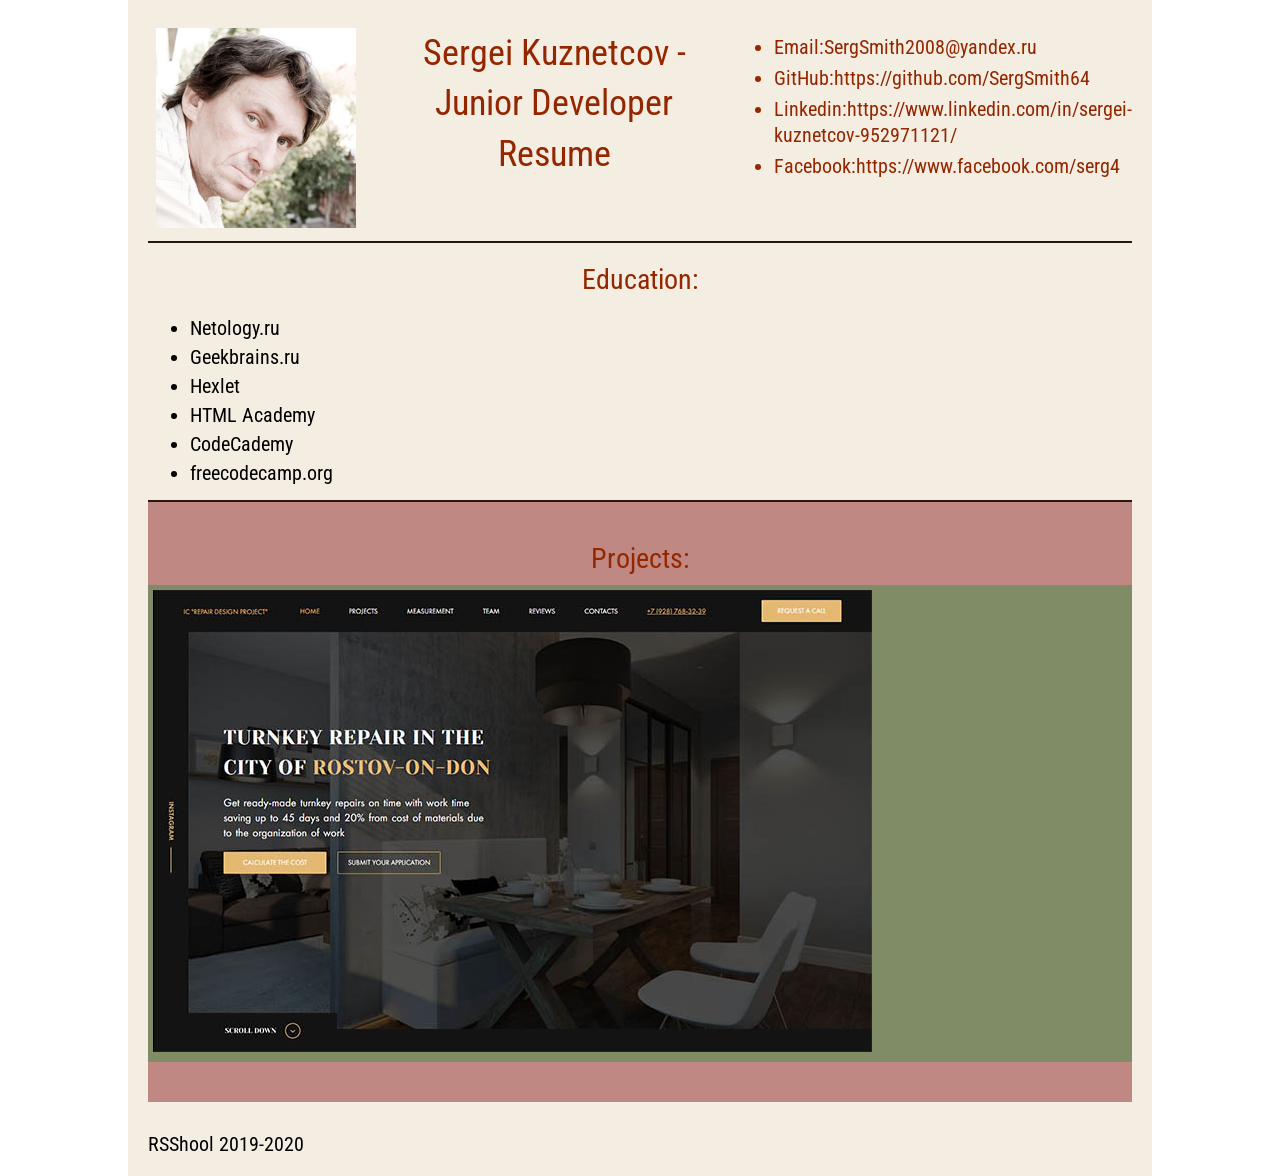
==== index.html @ 034b29c7 "feat: add screens" ====
<!DOCTYPE html>
<html lang="ru">
<head>
  <meta charset="UTF-8">
  <meta name="viewport" content="width=device-width, initial-scale=1.0">
  <meta http-equiv="X-UA-Compatible" content="ie=edge">
  <title>Portfolio | Sergei Kuznetcov</title>
  <link href="https://fonts.googleapis.com/css?family=Roboto+Condensed&display=swap" rel="stylesheet">
  <link rel="stylesheet" href="./style.css">
</head>
<body>

  <div class="container">
      <header>
          <div class="header__photo">
            <img src="./assets/img/Iam__GIT.jpg" alt="Sergei Kuznetcov" width="200" height="200">
          </div>
      
          <h1>Sergei Kuznetcov - Junior Developer Resume</h1>
          <div class="header__contact">
            <ul>
                <li><p>Email:<span>SergSmith2008@yandex.ru</span></p></li>
                <li><p>GitHub:<span>https://github.com/SergSmith64</span></p></li>
                <li><p>Linkedin:<span>https://www.linkedin.com/in/sergei-kuznetcov-952971121/</span></p></li>
                <li><p>Facebook:<span>https://www.facebook.com/serg4</span></p></li>
            </ul>
          </div>
        </header>
        <main>
          <section>
            <h2>Education:</h2>
            <ul>
              <li>Netology.ru</li>
              <li>Geekbrains.ru</li>
              <li>Hexlet</li>
              <li>HTML Academy</li>
              <li>CodeCademy</li>
              <li>freecodecamp.org</li>
            </ul>
          </section>
          <section class="project-wrapper">
            <h2>Projects:</h2>
            <div class="project-wrapper__item">
              <img src="./assets/img/repair-screen-719px.jpg" alt="screen">
              <!-- <img src="./assets/img/theyalow-screen-719px.jpg" alt="screen"> -->
            </div>

          </section>
        </main>
        <footer>
          RSShool 2019-2020
        </footer>
  </div>

  
</body>
</html>
---- style.css ----
* {
  margin: 0;
  padding: 0;
}

body {
  position: relative;
  font-size: 20px;
  font-family: 'Roboto Condensed', sans-serif;
}

a {
  color: #942700;
  text-decoration: none;
  font-weight: bold;
}

h1,
h2 {
  font-family: "Roboto Condensed", sans-serif;
  font-weight: normal;
  text-align: center;
  padding-top: 20px;
  padding-bottom: 10px;
  color: #942700;
}

h1 {
  font-size: 36px;
  padding-left: 12px;
  padding-top: 28px;
  line-height: 1.4;
}

h2 {
  font-size: 28px;
  padding-top: 20px;
}

.container {
  -webkit-box-sizing: border-box;
          box-sizing: border-box;
  max-width: 1024px;
  margin: 0 auto;
  padding: 0 20px;
  background-color: #f3ede2;
}

header {
  display: -webkit-box;
  display: -ms-flexbox;
  display: flex;
}

header li {
  color: #942700;
  line-height: 1.3;
}

.header__photo {
  padding: 8px;
  padding-top: 28px;
  margin-right: 0;
}

.header__contact {
  padding-top: 24px;
}

ul {
  padding: 10px 0 10px 42px;
}

li {
  margin-bottom: 5px;
}

section {
  padding-top: 0px;
  border-top: 2px solid #29160f;
}

.project-wrapper {
  padding-top: 20px;
  padding-bottom: 40px;
  background-color: rgba(131, 21, 21, 0.467);
}

.project-wrapper__item {
  padding: 5px;
  background-color: rgba(34, 146, 59, 0.404);
}

footer {
  padding-top: 30px;
  padding-bottom: 20px;
}
/*# sourceMappingURL=style.css.map */
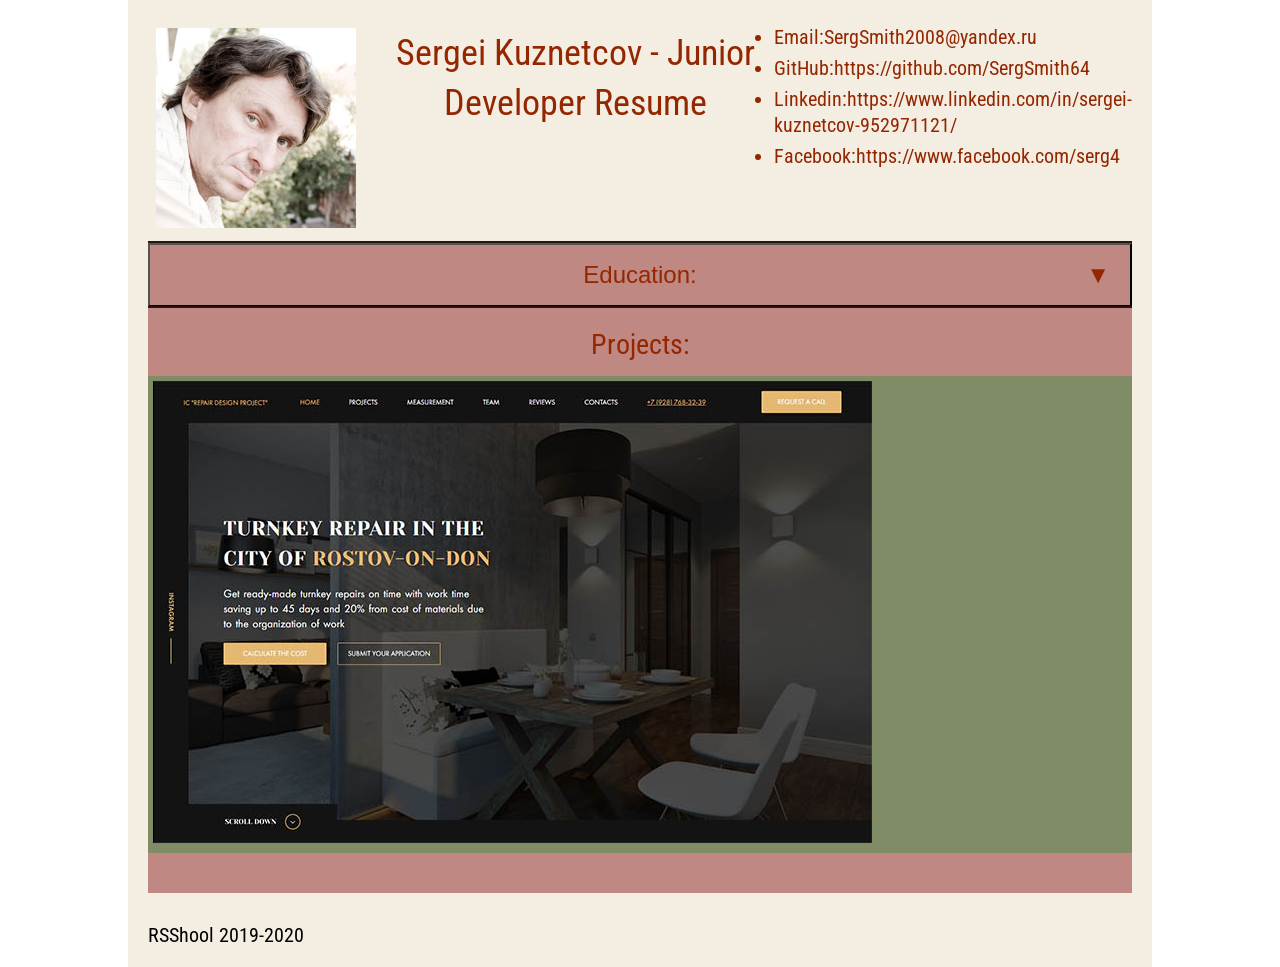
==== commit 1230b82b: "feat: add collapse list" ====
--- a/index.html
+++ b/index.html
@@ -11,6 +11,7 @@
 <body>
 
   <div class="container">
+
       <header>
           <div class="header__photo">
             <img src="./assets/img/Iam__GIT.jpg" alt="Sergei Kuznetcov" width="200" height="200">
@@ -26,20 +27,25 @@
             </ul>
           </div>
         </header>
+
         <main>
-          <section>
-            <h2>Education:</h2>
-            <ul>
-              <li>Netology.ru</li>
-              <li>Geekbrains.ru</li>
-              <li>Hexlet</li>
-              <li>HTML Academy</li>
-              <li>CodeCademy</li>
-              <li>freecodecamp.org</li>
-            </ul>
+
+          <section class="education-wrapper">
+            <button id="top_btn" class="education-btn">Education:</button>
+            <div id="list_collapse" class="education-list-show">
+              <ul class="education-list">
+                <li>Netology.ru</li>
+                <li>Geekbrains.ru</li>
+                <li>Hexlet</li>
+                <li>HTML Academy</li>
+                <li>CodeCademy</li>
+                <li>freecodecamp.org</li>
+              </ul>
+            </div>
           </section>
+
           <section class="project-wrapper">
-            <h2>Projects:</h2>
+              <h2>Projects:</h2>
             <div class="project-wrapper__item">
               <img src="./assets/img/repair-screen-719px.jpg" alt="screen">
               <!-- <img src="./assets/img/theyalow-screen-719px.jpg" alt="screen"> -->
@@ -47,11 +53,9 @@
 
           </section>
         </main>
-        <footer>
-          RSShool 2019-2020
-        </footer>
+        <footer>RSShool 2019-2020</footer>
   </div>
 
-  
+  <script src="./index.js"></script>
 </body>
 </html>
--- a/style.css
+++ b/style.css
@@ -20,8 +20,7 @@
   font-family: "Roboto Condensed", sans-serif;
   font-weight: normal;
   text-align: center;
-  padding-top: 20px;
-  padding-bottom: 10px;
+  padding-bottom: 15px;
   color: #942700;
 }
 
@@ -34,7 +33,7 @@
 
 h2 {
   font-size: 28px;
-  padding-top: 20px;
+  padding-top: 0;
 }
 
 .container {
@@ -67,10 +66,6 @@
   padding-top: 24px;
 }
 
-ul {
-  padding: 10px 0 10px 42px;
-}
-
 li {
   margin-bottom: 5px;
 }
@@ -78,6 +73,68 @@
 section {
   padding-top: 0px;
   border-top: 2px solid #29160f;
+}
+
+.education-btn {
+  position: relative;
+  background-color: rgba(131, 21, 21, 0.467);
+  color: #942700;
+  cursor: pointer;
+  padding: 16px;
+  width: 100%;
+  font-size: 24px;
+  text-align: center;
+  bottom: none;
+  border-bottom: 1px solid #000;
+  outline: none;
+  -webkit-transition: 1.3s;
+  transition: 1.3s;
+}
+
+.education-btn:hover {
+  background-color: rgba(97, 11, 11, 0.63);
+}
+
+.education-btn::after {
+  position: absolute;
+  right: 20px;
+  content: "\25BC";
+}
+
+.active {
+  background-color: rgba(156, 16, 16, 0.467);
+}
+
+.active::after {
+  content: "\25B2";
+}
+
+.education-list {
+  list-style: none;
+  width: 100%;
+  margin: 0;
+  padding: 0;
+}
+
+.education-list li {
+  margin: 0;
+  padding: 16px;
+}
+
+.education-list li:nth-child(2n) {
+  background-color: lightyellow;
+}
+
+.education-list-show {
+  padding: 0;
+  display: none;
+  overflow: hidden;
+}
+
+.show {
+  display: -webkit-box;
+  display: -ms-flexbox;
+  display: flex;
 }
 
 .project-wrapper {
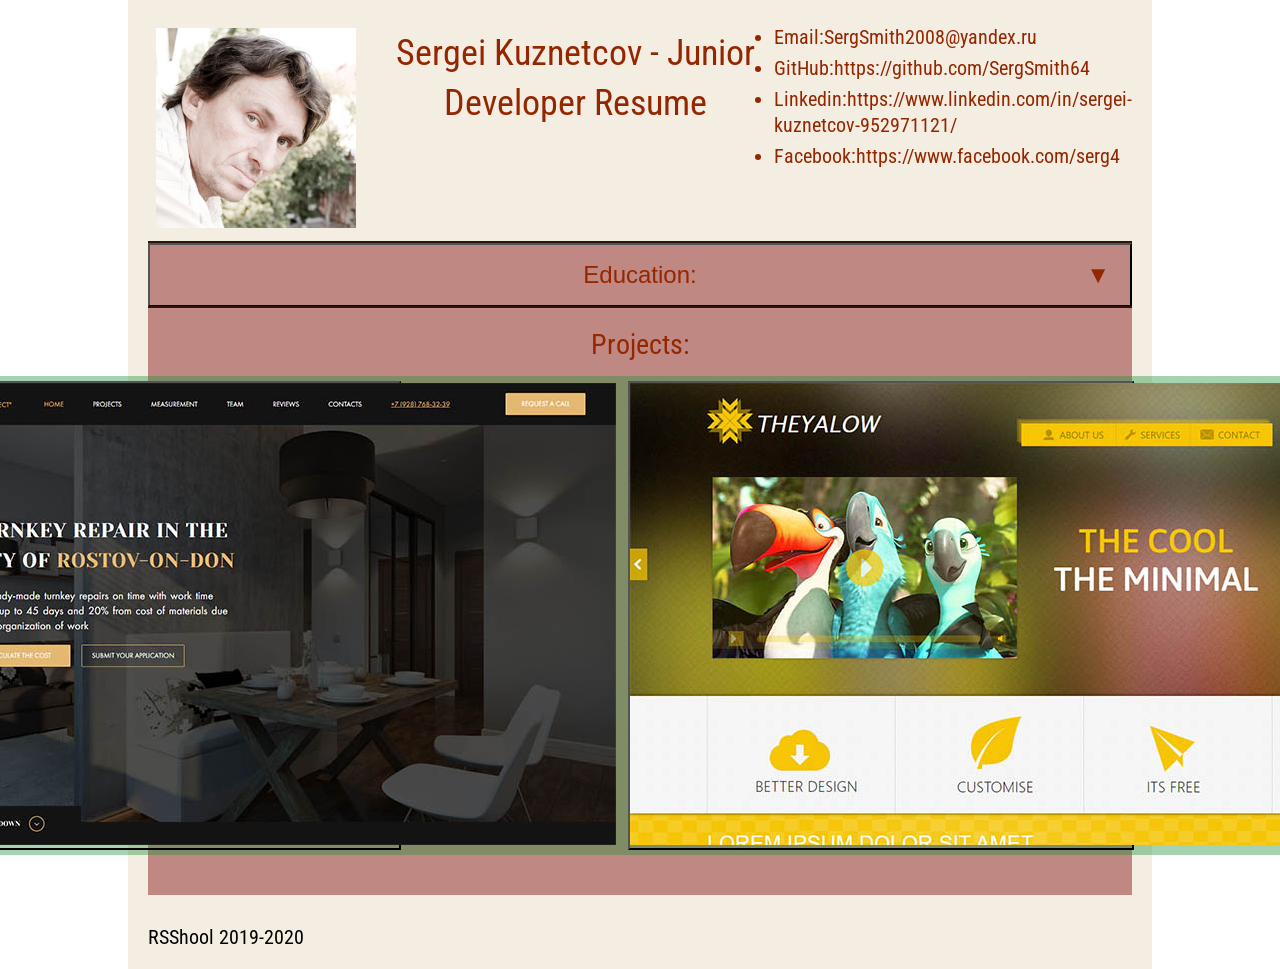
==== commit ca88e894: "feat: add 2 screen pics" ====
--- a/index.html
+++ b/index.html
@@ -45,13 +45,34 @@
           </section>
 
           <section class="project-wrapper">
+
               <h2>Projects:</h2>
-            <div class="project-wrapper__item">
-              <img src="./assets/img/repair-screen-719px.jpg" alt="screen">
-              <!-- <img src="./assets/img/theyalow-screen-719px.jpg" alt="screen"> -->
-            </div>
+
+
+              <div id="swipezone" class="slider_wrap"><!-- slider_wrap-->
+
+
+                <div class="project-wrapper__item">
+                  <button class="project-slider_btn" id="repair_btn">
+                    <img src="./assets/img/repair-screen-719px.jpg" alt="screen">
+                  </button>
+                </div>
+
+
+                <div class="project-wrapper__item">
+                  <button class="project-slider_btn" id="theyal_btn">
+                    <img src="./assets/img/theyalow-screen-719px.jpg" alt="screen">
+                  </button>
+                </div>
+
+                <a class="project-prev" onclick="plusSlides(-1)">&#10094;</a>
+                <a class="project-next" onclick="plusSlides(1)">&#10095;</a>
+
+            </div><!-- /slider_wrap ________-->
 
           </section>
+
+
         </main>
         <footer>RSShool 2019-2020</footer>
   </div>
--- a/style.css
+++ b/style.css
@@ -148,8 +148,95 @@
   background-color: rgba(34, 146, 59, 0.404);
 }
 
+.project-slider_btn {
+  width: 70%;
+  height: 100%;
+  bottom: 0;
+  outline: 0;
+  background-color: transparent;
+  cursor: pointer;
+}
+
+.project-slider_btn:hover {
+  opacity: 0.7;
+}
+
+.slider_wrap {
+  position: relative;
+  width: 100%;
+  margin: auto;
+  display: -webkit-box;
+  display: -ms-flexbox;
+  display: flex;
+  -webkit-box-pack: center;
+      -ms-flex-pack: center;
+          justify-content: center;
+}
+
+.project-slider {
+  width: 84%;
+  display: none;
+}
+
+.project_next,
+.project_prev {
+  position: absolute;
+  top: 0;
+  height: 100%;
+  width: 8%;
+  display: -webkit-box;
+  display: -ms-flexbox;
+  display: flex;
+  -webkit-box-pack: center;
+      -ms-flex-pack: center;
+          justify-content: center;
+  -webkit-box-align: center;
+      -ms-flex-align: center;
+          align-items: center;
+  color: red;
+  font-size: 24px;
+  background-color: blue;
+  cursor: pointer;
+}
+
+.project_next:hover,
+.project_prev:hover {
+  background-color: red;
+}
+
+.project_next {
+  right: 0;
+}
+
+.project_prev {
+  left: 0;
+}
+
 footer {
   padding-top: 30px;
   padding-bottom: 20px;
 }
+
+@media screen and (max-width: 768px) {
+  .project_next,
+  .project_prev {
+    display: none;
+  }
+}
+
+@media screen and (max-width: 768px) {
+  .project-slider {
+    width: 100%;
+    -webkit-box-orient: vertical;
+    -webkit-box-direction: normal;
+        -ms-flex-direction: column;
+            flex-direction: column;
+  }
+}
+
+@media screen and (max-width: 768px) {
+  .project-slider_btn {
+    width: 100%;
+  }
+}
 /*# sourceMappingURL=style.css.map */
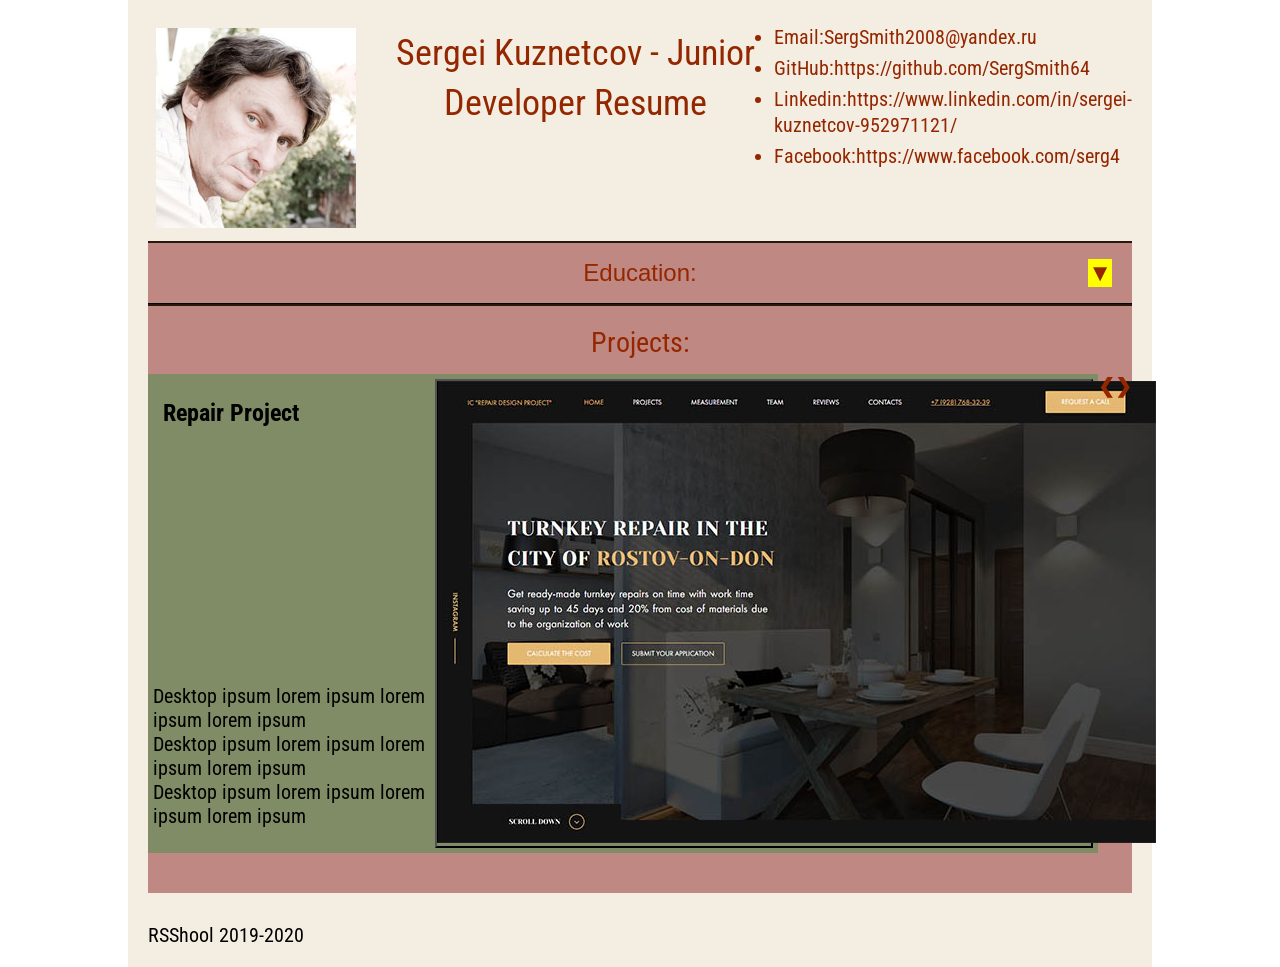
==== commit 5f503d3e: "fix: add changes visible fade: none vs flex" ====
--- a/index.html
+++ b/index.html
@@ -52,14 +52,34 @@
               <div id="swipezone" class="slider_wrap"><!-- slider_wrap-->
 
 
-                <div class="project-wrapper__item">
+                <div class="project-wrapper__item fade">
+                  <div class="proj-slider-descr">
+                    <div class="proj-slider-descr_title">
+                        Repair Project <button class="sw_button" id="sw_btn_1">Show<br>description</button>
+                    </div>
+                    <div class="proj-slider-descr_text">
+                        <p>Desktop ipsum lorem ipsum lorem ipsum lorem ipsum</p>
+                        <p>Desktop ipsum lorem ipsum lorem ipsum lorem ipsum</p>
+                        <p>Desktop ipsum lorem ipsum lorem ipsum lorem ipsum</p>
+                    </div>
+                  </div>
                   <button class="project-slider_btn" id="repair_btn">
                     <img src="./assets/img/repair-screen-719px.jpg" alt="screen">
                   </button>
                 </div>
 
 
-                <div class="project-wrapper__item">
+                <div class="project-wrapper__item fade">
+                  <div class="proj-slider-descr">
+                      <div class="proj-slider-descr_title">
+                          Theyalow Project <button class="sw_button" id="sw_btn_2">Show<br>description</button>
+                      </div>
+                      <div class="proj-slider-descr_text">
+                          <p>Desktop ipsum lorem ipsum lorem ipsum lorem ipsum</p>
+                          <p>Desktop ipsum lorem ipsum lorem ipsum lorem ipsum</p>
+                          <p>Desktop ipsum lorem ipsum lorem ipsum lorem ipsum</p>
+                      </div>
+                  </div>
                   <button class="project-slider_btn" id="theyal_btn">
                     <img src="./assets/img/theyalow-screen-719px.jpg" alt="screen">
                   </button>
@@ -75,6 +95,13 @@
 
         </main>
         <footer>RSShool 2019-2020</footer>
+        <!-- </main> -->
+  </div>
+
+  <div class="iframe-wrap" id="iwrap">
+    <iframe class="iframe" id="iframe" frameborder="0"></iframe>
+    <button class="iframe-button" id="back-button">Back</button>
+    <button class="iframe-button" id="mode-button">Desktop</button>
   </div>
 
   <script src="./index.js"></script>
--- a/style.css
+++ b/style.css
@@ -84,7 +84,7 @@
   width: 100%;
   font-size: 24px;
   text-align: center;
-  bottom: none;
+  border: none;
   border-bottom: 1px solid #000;
   outline: none;
   -webkit-transition: 1.3s;
@@ -99,6 +99,7 @@
   position: absolute;
   right: 20px;
   content: "\25BC";
+  background-color: yellow;
 }
 
 .active {
@@ -176,6 +177,49 @@
 .project-slider {
   width: 84%;
   display: none;
+}
+
+.proj-slider-descr {
+  width: 30%;
+  padding: 20px 0;
+  display: -webkit-box;
+  display: -ms-flexbox;
+  display: flex;
+  -webkit-box-orient: vertical;
+  -webkit-box-direction: normal;
+      -ms-flex-direction: column;
+          flex-direction: column;
+  -webkit-box-pack: justify;
+      -ms-flex-pack: justify;
+          justify-content: space-between;
+}
+
+.proj-slider-descr_title {
+  display: -webkit-box;
+  display: -ms-flexbox;
+  display: flex;
+  -webkit-box-pack: justify;
+      -ms-flex-pack: justify;
+          justify-content: space-between;
+  -webkit-box-align: center;
+      -ms-flex-align: center;
+          align-items: center;
+  padding: 0 10px;
+  font-size: 24px;
+  font-weight: bold;
+}
+
+.descr_show {
+  display: block;
+}
+
+.sw_button {
+  display: inline-block;
+  padding: 5px 10px;
+  height: 90%;
+  border: 2px solid red;
+  outline: none;
+  cursor: pointer;
 }
 
 .project_next,
@@ -217,6 +261,74 @@
   padding-bottom: 20px;
 }
 
+.iframe-wrap {
+  position: absolute;
+  top: 0;
+  left: 0;
+  width: 100%;
+  min-height: 100%;
+  background-color: pink;
+  display: none;
+  -webkit-box-pack: center;
+      -ms-flex-pack: center;
+          justify-content: center;
+}
+
+.iframe {
+  width: 100%;
+  min-height: 100%;
+}
+
+.iframe-button {
+  position: fixed;
+  width: 120px;
+  height: 60px;
+  right: 60px;
+  font-size: 24px;
+  font-weight: bold;
+  border: 1px solid green;
+  background-color: orange;
+  border-radius: 10%;
+  cursor: pointer;
+}
+
+.iframe-button:hover {
+  opacity: 0.7;
+}
+
+#mode-button {
+  bottom: 160px;
+}
+
+#back-button {
+  bottom: 60px;
+}
+
+.fade {
+  -webkit-animation-name: fade;
+          animation-name: fade;
+  -webkit-animation-duration: 1.5s;
+          animation-duration: 1.5s;
+}
+
+@-webkit-keyframes fade {
+  from {
+    opacity: .4;
+  }
+  to {
+    opacity: 1;
+  }
+}
+
+@keyframes fade {
+  from {
+    opacity: .4;
+  }
+  to {
+    opacity: 1;
+  }
+}
+
 @media screen and (max-width: 768px) {
   .project_next,
   .project_prev {
@@ -239,4 +351,22 @@
     width: 100%;
   }
 }
+
+@media screen and (max-width: 768px) {
+  #mode-button {
+    display: none;
+  }
+}
+
+@media screen and (max-width: 768px) {
+  .proj-slider-descr {
+    width: 100%;
+  }
+}
+
+@media screen and (min-width: 769px) {
+  .sw_button {
+    display: none;
+  }
+}
 /*# sourceMappingURL=style.css.map */
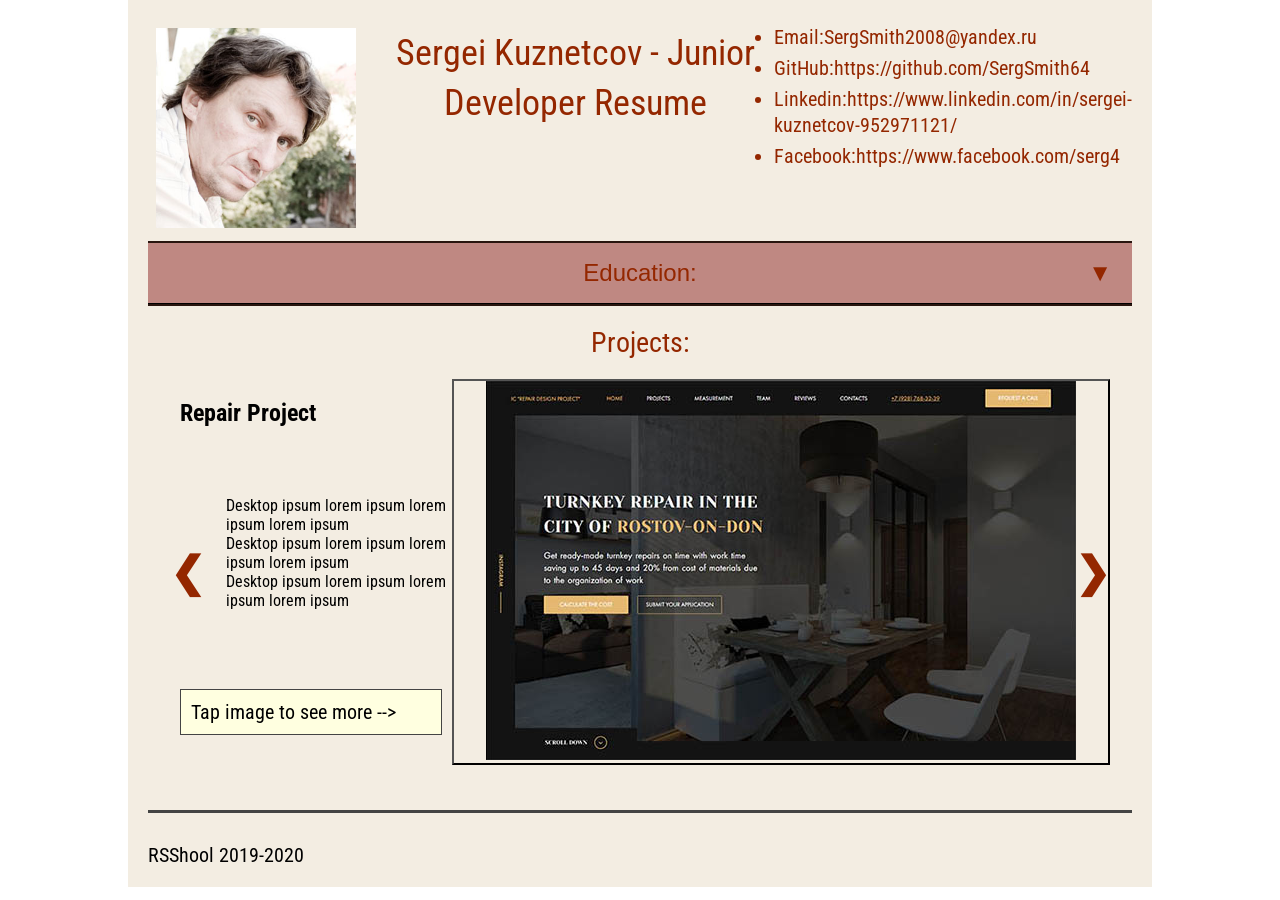
==== commit 15bb9c59: "feat: add change to theyalow and reoair-design" ====
--- a/index.html
+++ b/index.html
@@ -62,6 +62,14 @@
                         <p>Desktop ipsum lorem ipsum lorem ipsum lorem ipsum</p>
                         <p>Desktop ipsum lorem ipsum lorem ipsum lorem ipsum</p>
                     </div>
+                    <div class="proj-slider-descr_mob" id="descr_1">
+                        <p>Mobile ipsum lorem ipsum lorem ipsum lorem ipsum</p>
+                        <p>Mobile ipsum lorem ipsum lorem ipsum lorem ipsum</p>
+                        <p>Mobile ipsum lorem ipsum lorem ipsum lorem ipsum</p>
+                    </div>
+
+                    <div class="proj-slider-descr-tap">Tap image to see more --></div>
+
                   </div>
                   <button class="project-slider_btn" id="repair_btn">
                     <img src="./assets/img/repair-screen-719px.jpg" alt="screen">
@@ -79,6 +87,15 @@
                           <p>Desktop ipsum lorem ipsum lorem ipsum lorem ipsum</p>
                           <p>Desktop ipsum lorem ipsum lorem ipsum lorem ipsum</p>
                       </div>
+                      <div class="proj-slider-descr_mob" id="descr_2">
+                          <p>Mobile ipsum lorem ipsum lorem ipsum lorem ipsum</p>
+                          <p>Mobile ipsum lorem ipsum lorem ipsum lorem ipsum</p>
+                          <p>Mobile ipsum lorem ipsum lorem ipsum lorem ipsum</p>
+                          <p>Mobile ipsum lorem ipsum lorem ipsum lorem ipsum</p>
+                      </div>
+
+                      <div class="proj-slider-descr-tap">Tap image to see more --></div>
+
                   </div>
                   <button class="project-slider_btn" id="theyal_btn">
                     <img src="./assets/img/theyalow-screen-719px.jpg" alt="screen">
--- a/style.css
+++ b/style.css
@@ -99,7 +99,6 @@
   position: absolute;
   right: 20px;
   content: "\25BC";
-  background-color: yellow;
 }
 
 .active {
@@ -141,25 +140,27 @@
 .project-wrapper {
   padding-top: 20px;
   padding-bottom: 40px;
-  background-color: rgba(131, 21, 21, 0.467);
 }
 
 .project-wrapper__item {
   padding: 5px;
-  background-color: rgba(34, 146, 59, 0.404);
 }
 
 .project-slider_btn {
   width: 70%;
   height: 100%;
   bottom: 0;
-  outline: 0;
+  outline: none;
   background-color: transparent;
   cursor: pointer;
 }
 
 .project-slider_btn:hover {
   opacity: 0.7;
+}
+
+.project-slider_btn button {
+  border: 3px solid green;
 }
 
 .slider_wrap {
@@ -177,6 +178,10 @@
 .project-slider {
   width: 84%;
   display: none;
+}
+
+.project-slider img {
+  width: 100%;
 }
 
 .proj-slider-descr {
@@ -192,6 +197,17 @@
   -webkit-box-pack: justify;
       -ms-flex-pack: justify;
           justify-content: space-between;
+}
+
+.proj-slider-descr_text {
+  font-size: 16px;
+  margin-left: 20%;
+}
+
+.proj-slider-descr_mob {
+  padding-left: 10px;
+  font-size: 16px;
+  display: none;
 }
 
 .proj-slider-descr_title {
@@ -209,8 +225,49 @@
   font-weight: bold;
 }
 
+.proj-slider-descr-tap {
+  margin: 10px;
+  padding: 10px;
+  border: 1px solid #444;
+  background-color: lightyellow;
+}
+
 .descr_show {
   display: block;
+}
+
+.project-prev,
+.project-next {
+  position: absolute;
+  top: 0;
+  height: 100%;
+  width: 8%;
+  display: -webkit-box;
+  display: -ms-flexbox;
+  display: flex;
+  -webkit-box-pack: center;
+      -ms-flex-pack: center;
+          justify-content: center;
+  -webkit-box-align: center;
+      -ms-flex-align: center;
+          align-items: center;
+  color: #942700;
+  font-size: 42px;
+  -webkit-transition: 0.6s ease;
+  transition: 0.6s ease;
+  cursor: pointer;
+  -webkit-user-select: none;
+     -moz-user-select: none;
+      -ms-user-select: none;
+          user-select: none;
+}
+
+.project-prev {
+  left: 0;
+}
+
+.project-next {
+  right: 0;
 }
 
 .sw_button {
@@ -259,6 +316,7 @@
 footer {
   padding-top: 30px;
   padding-bottom: 20px;
+  border-top: 3px solid #444;
 }
 
 .iframe-wrap {
@@ -267,7 +325,7 @@
   left: 0;
   width: 100%;
   min-height: 100%;
-  background-color: pink;
+  background-color: #FFF;
   display: none;
   -webkit-box-pack: center;
       -ms-flex-pack: center;
@@ -284,11 +342,11 @@
   width: 120px;
   height: 60px;
   right: 60px;
-  font-size: 24px;
+  font-size: 22px;
   font-weight: bold;
-  border: 1px solid green;
-  background-color: orange;
-  border-radius: 10%;
+  border: 2px solid #942700;
+  background-color: lightyellow;
+  border-radius: 5px;
   cursor: pointer;
 }
 
@@ -369,4 +427,71 @@
     display: none;
   }
 }
+
+@media screen and (max-width: 768px) {
+  .proj-slider-descr_text {
+    display: none;
+  }
+}
+
+@media screen and (min-width: 769px) {
+  .proj-slider-descr_mob {
+    display: none;
+  }
+}
+
+@media screen and (max-width: 768px) {
+  .project-prev,
+  .project-next {
+    display: none;
+  }
+}
+
+@media screen and (max-width: 1024px) {
+  h1 {
+    font-size: 28px;
+    margin-left: 8px;
+    margin-right: 8px;
+  }
+}
+
+@media screen and (max-width: 894px) {
+  h1 {
+    font-size: 26px;
+  }
+}
+
+.proj-slider-text {
+  color: #FFF;
+  font-size: 15px;
+  padding: 8px 12px;
+  position: absolute;
+  bottom: 8px;
+  width: 100%;
+  text-align: center;
+}
+
+.numbertext {
+  color: #fffffff;
+  font-size: 12px;
+  padding: 8px 12px;
+  position: absolute;
+  top: 0;
+}
+
+.dot {
+  cursor: pointer;
+  height: 15px;
+  width: 15px;
+  margin: 0 2px;
+  background-color: #EEE;
+  border-radius: 50%;
+  display: inline-block;
+  -webkit-transition: background-color 0.6s ease;
+  transition: background-color 0.6s ease;
+}
+
+.dot:hover {
+  background-color: #cccccc;
+}
 /*# sourceMappingURL=style.css.map */
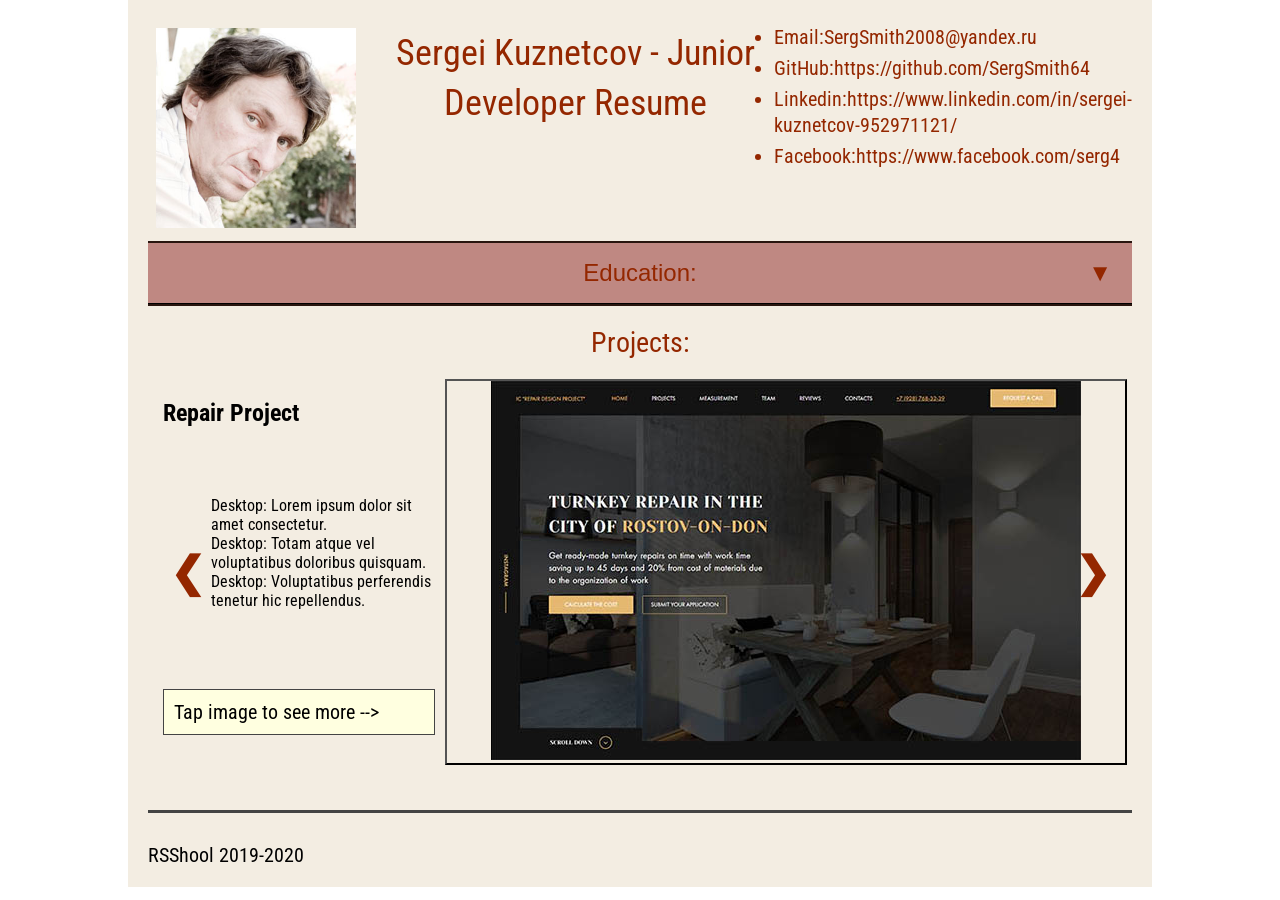
==== commit 82886ae1: "fix: text" ====
--- a/index.html
+++ b/index.html
@@ -58,14 +58,14 @@
                         Repair Project <button class="sw_button" id="sw_btn_1">Show<br>description</button>
                     </div>
                     <div class="proj-slider-descr_text">
-                        <p>Desktop ipsum lorem ipsum lorem ipsum lorem ipsum</p>
-                        <p>Desktop ipsum lorem ipsum lorem ipsum lorem ipsum</p>
-                        <p>Desktop ipsum lorem ipsum lorem ipsum lorem ipsum</p>
+                        <p>Desktop: Lorem ipsum dolor sit amet consectetur.</p>
+                        <p>Desktop: Totam atque vel voluptatibus doloribus quisquam.</p>
+                        <p>Desktop: Voluptatibus perferendis tenetur hic repellendus.</p>
                     </div>
                     <div class="proj-slider-descr_mob" id="descr_1">
-                        <p>Mobile ipsum lorem ipsum lorem ipsum lorem ipsum</p>
-                        <p>Mobile ipsum lorem ipsum lorem ipsum lorem ipsum</p>
-                        <p>Mobile ipsum lorem ipsum lorem ipsum lorem ipsum</p>
+                        <p>Mobile: Ipsum lorem ipsum lorem ipsum lorem ipsum</p>
+                        <p>Mobile: Ut voluptatum molestias odio consequatur temporibus.</p>
+                        <p>Mobile: Doloremque sunt vel repellat tempora maiores.</p>
                     </div>
 
                     <div class="proj-slider-descr-tap">Tap image to see more --></div>
@@ -83,15 +83,14 @@
                           Theyalow Project <button class="sw_button" id="sw_btn_2">Show<br>description</button>
                       </div>
                       <div class="proj-slider-descr_text">
-                          <p>Desktop ipsum lorem ipsum lorem ipsum lorem ipsum</p>
-                          <p>Desktop ipsum lorem ipsum lorem ipsum lorem ipsum</p>
-                          <p>Desktop ipsum lorem ipsum lorem ipsum lorem ipsum</p>
+                        <p>Desktop: Lorem ipsum dolor sit amet consectetur.</p>
+                        <p>Desktop: Totam atque vel voluptatibus doloribus quisquam.</p>
+                        <p>Desktop: Voluptatibus perferendis tenetur hic repellendus.</p>
                       </div>
                       <div class="proj-slider-descr_mob" id="descr_2">
-                          <p>Mobile ipsum lorem ipsum lorem ipsum lorem ipsum</p>
-                          <p>Mobile ipsum lorem ipsum lorem ipsum lorem ipsum</p>
-                          <p>Mobile ipsum lorem ipsum lorem ipsum lorem ipsum</p>
-                          <p>Mobile ipsum lorem ipsum lorem ipsum lorem ipsum</p>
+                        <p>Mobile: Ipsum lorem ipsum lorem ipsum lorem ipsum</p>
+                        <p>Mobile: Ut voluptatum molestias odio consequatur temporibus.</p>
+                        <p>Mobile: Doloremque sunt vel repellat tempora maiores.</p>
                       </div>
 
                       <div class="proj-slider-descr-tap">Tap image to see more --></div>
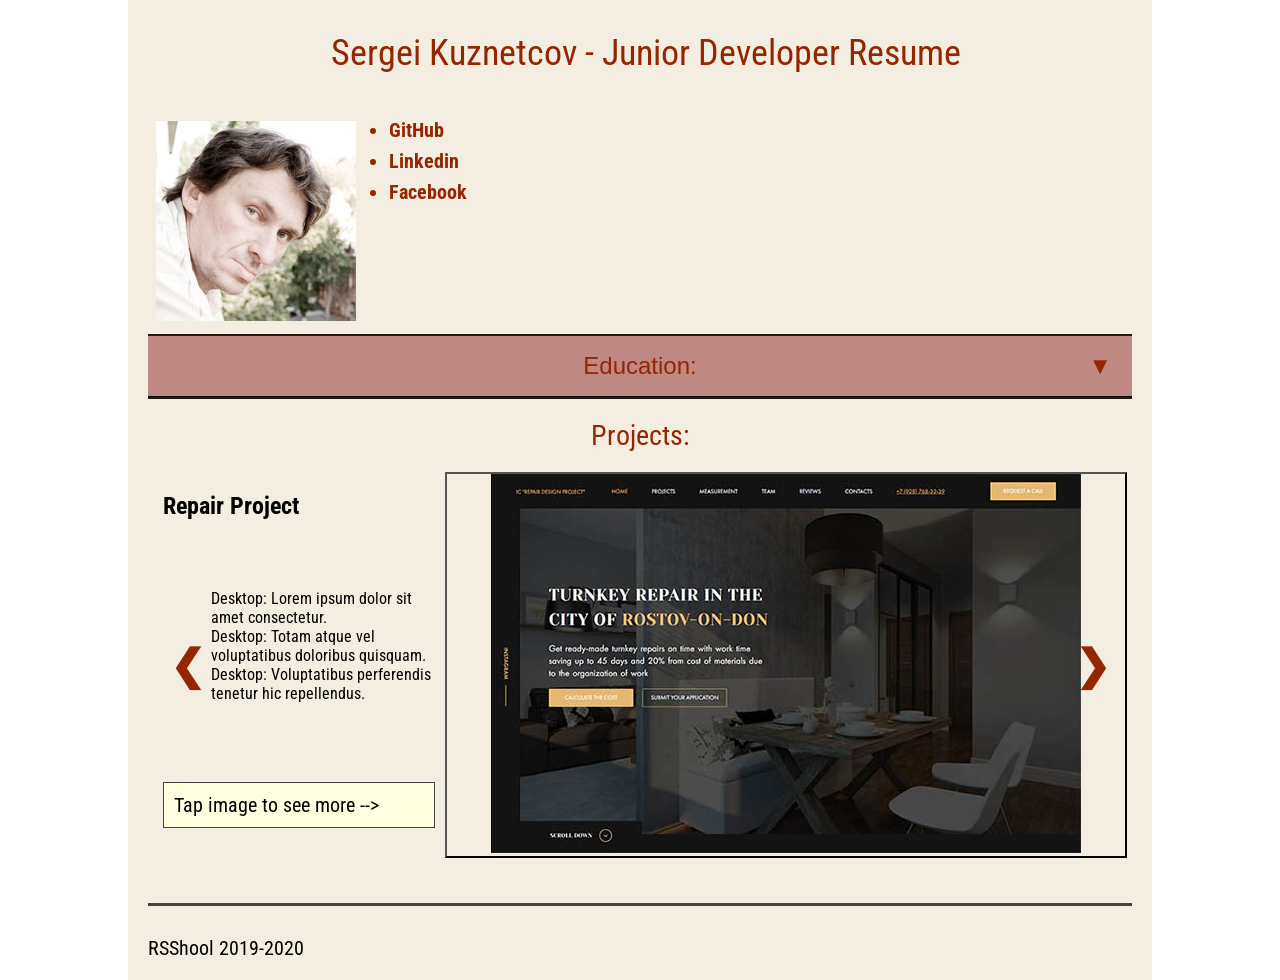
==== commit e3bef0f5: "fix: header" ====
--- a/index.html
+++ b/index.html
@@ -11,25 +11,24 @@
 <body>
 
   <div class="container">
-
+      <h1>Sergei Kuznetcov - Junior Developer Resume</h1>
       <header>
+          
           <div class="header__photo">
             <img src="./assets/img/Iam__GIT.jpg" alt="Sergei Kuznetcov" width="200" height="200">
           </div>
-      
-          <h1>Sergei Kuznetcov - Junior Developer Resume</h1>
+
+          <!-- <h1>Sergei Kuznetcov - Junior Developer Resume</h1> -->
           <div class="header__contact">
             <ul>
-                <li><p>Email:<span>SergSmith2008@yandex.ru</span></p></li>
-                <li><p>GitHub:<span>https://github.com/SergSmith64</span></p></li>
-                <li><p>Linkedin:<span>https://www.linkedin.com/in/sergei-kuznetcov-952971121/</span></p></li>
-                <li><p>Facebook:<span>https://www.facebook.com/serg4</span></p></li>
+                <li><a href="https://github.com/SergSmith64">GitHub</a></li>
+                <li><a href="https://www.linkedin.com/in/sergei-kuznetcov-952971121/">Linkedin</a></li>
+                <li><a href="https://www.facebook.com/serg4">Facebook</a></li>
             </ul>
           </div>
         </header>
 
         <main>
-
           <section class="education-wrapper">
             <button id="top_btn" class="education-btn">Education:</button>
             <div id="list_collapse" class="education-list-show">
@@ -43,15 +42,9 @@
               </ul>
             </div>
           </section>
-
           <section class="project-wrapper">
-
               <h2>Projects:</h2>
-
-
-              <div id="swipezone" class="slider_wrap"><!-- slider_wrap-->
-
-
+              <div id="swipezone" class="slider_wrap">
                 <div class="project-wrapper__item fade">
                   <div class="proj-slider-descr">
                     <div class="proj-slider-descr_title">
@@ -67,16 +60,12 @@
                         <p>Mobile: Ut voluptatum molestias odio consequatur temporibus.</p>
                         <p>Mobile: Doloremque sunt vel repellat tempora maiores.</p>
                     </div>
-
                     <div class="proj-slider-descr-tap">Tap image to see more --></div>
-
                   </div>
                   <button class="project-slider_btn" id="repair_btn">
                     <img src="./assets/img/repair-screen-719px.jpg" alt="screen">
                   </button>
                 </div>
-
-
                 <div class="project-wrapper__item fade">
                   <div class="proj-slider-descr">
                       <div class="proj-slider-descr_title">
@@ -92,34 +81,24 @@
                         <p>Mobile: Ut voluptatum molestias odio consequatur temporibus.</p>
                         <p>Mobile: Doloremque sunt vel repellat tempora maiores.</p>
                       </div>
-
                       <div class="proj-slider-descr-tap">Tap image to see more --></div>
-
                   </div>
                   <button class="project-slider_btn" id="theyal_btn">
                     <img src="./assets/img/theyalow-screen-719px.jpg" alt="screen">
                   </button>
                 </div>
-
                 <a class="project-prev" onclick="plusSlides(-1)">&#10094;</a>
                 <a class="project-next" onclick="plusSlides(1)">&#10095;</a>
-
-            </div><!-- /slider_wrap ________-->
-
+            </div>
           </section>
-
-
         </main>
         <footer>RSShool 2019-2020</footer>
-        <!-- </main> -->
   </div>
-
   <div class="iframe-wrap" id="iwrap">
     <iframe class="iframe" id="iframe" frameborder="0"></iframe>
     <button class="iframe-button" id="back-button">Back</button>
     <button class="iframe-button" id="mode-button">Desktop</button>
   </div>
-
   <script src="./index.js"></script>
 </body>
 </html>
--- a/style.css
+++ b/style.css
@@ -49,6 +49,10 @@
   display: -webkit-box;
   display: -ms-flexbox;
   display: flex;
+}
+
+header ul {
+  margin-left: 25px;
 }
 
 header li {
